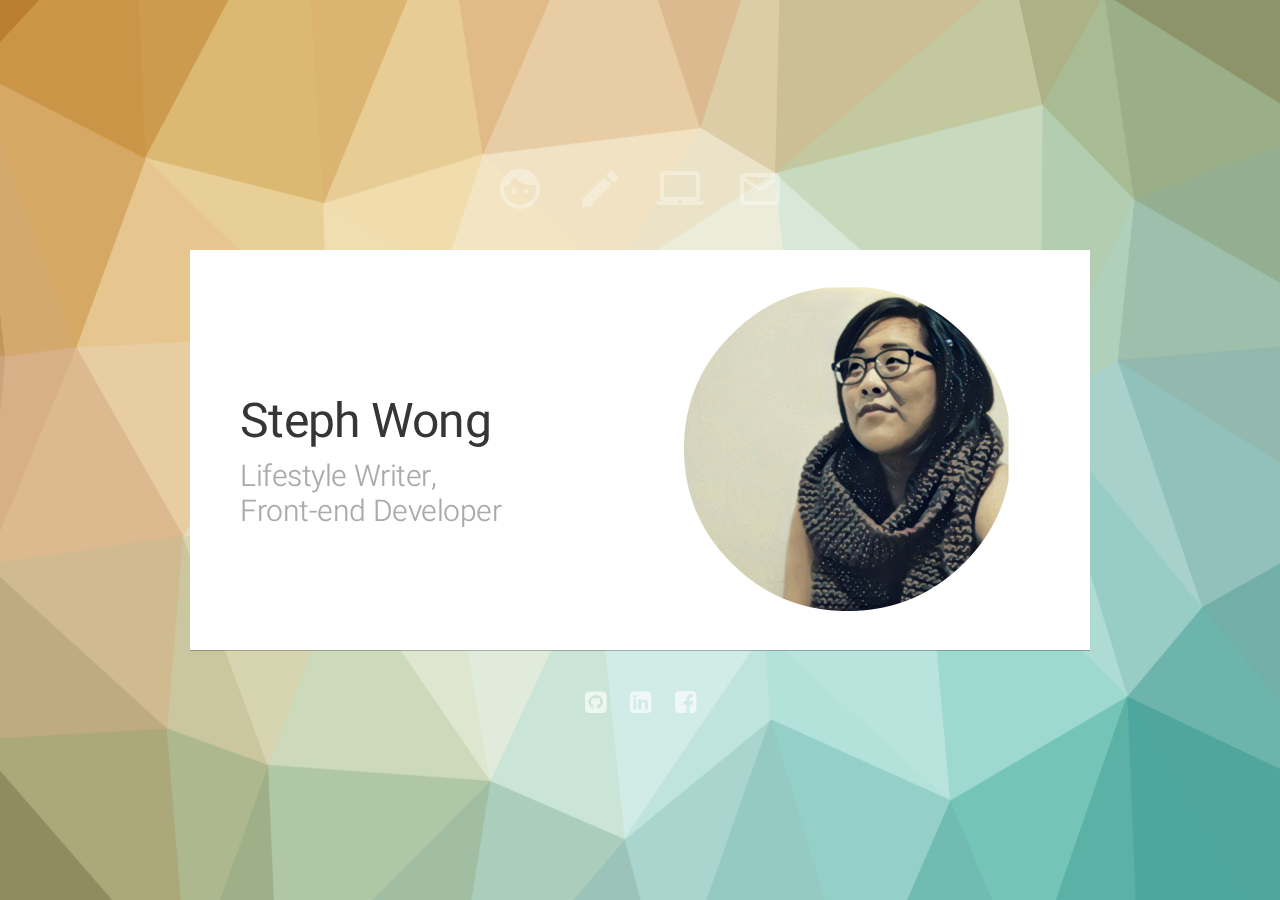
==== index.html @ 2ff79d81 "update dropbox link" ====
<!DOCTYPE HTML>
<html>

<head>
  <title>Steph Wong</title>
  <meta charset="utf-8">
  <link href="https://fonts.googleapis.com/css?family=Heebo" rel="stylesheet">
  <link href="https://fonts.googleapis.com/icon?family=Material+Icons" rel="stylesheet">
  <link rel="stylesheet" href="https://cdnjs.cloudflare.com/ajax/libs/font-awesome/4.6.3/css/font-awesome.min.css">

  <noscript>
    <link rel="stylesheet" href="css/5grid/core.css">
    <link rel="stylesheet" href="css/5grid/core-desktop.css">
    <link rel="stylesheet" href="css/5grid/core-1200px.css">
    <link rel="stylesheet" href="css/5grid/core-noscript.css">
    <link rel="stylesheet" href="css/style.css">
    <link rel="stylesheet" href="css/style-desktop.css">
    <link rel="stylesheet" href="css/noscript.css">
  </noscript>

</head>

<body class="homepage">
  <div id="wrapper">

    <nav id="nav">
      <a href="#me">
        <i class="material-icons">face</i>
        <span>About</span>
      </a>
      <a href="#editorial">
        <i class="material-icons">create</i>
        <span>Editorial</span>
      </a>
      <a href="#webdev">
        <i class="material-icons">laptop_mac</i>
        <span>Web Dev</span>
      </a>
      <a href="#email">
        <i class="material-icons">mail_outline</i>
        <span>Contact</span>
      </a>
    </nav>

    <div id="main">
      <article id="me" class="panel">
        <header>
          <h1>Steph Wong</h1>
          <span class="byline">Lifestyle Writer,<br> Front-end Developer</span>
        </header>
        <img src="images/profile.png" class="pic" alt="">
      </article>

      <article id="editorial" class="panel">
        <header>
          <h2>Editorial Portfolio</h2>
        </header>
        <p> </p>

        <div class="portfolio">
          <div class="hovereffect">
            <a href="http://tv.toggle.sg/en/channel5/shows/tanglin-tif/jays-kitchen">
              <img class="img-responsive" src="images/ed-tanglin.jpg" alt="">
              <div class="overlay">
                <h2>Jay's Kitchen</h2>
                <p>Blog posts and customised recipes for MediaCorp Channel 5's Tanglin series</p>
                <h3>
                  <i class="fa fa-paperclip" aria-hidden="true"></i>lifestlye
                  <i class="fa fa-paperclip" aria-hidden="true"></i>wedding
                </h3>
              </div>
            </a>
          </div>
        </div>

        <div class="portfolio">
          <div class="hovereffect">
            <a href="https://www.dropbox.com/s/ubyk350ptppteq7/Feature%20Story%20-%20Wedding%20Helper%20%28Tatler%29.pdf">
              <img class="img-responsive" src="images/ed-wedding.jpg" alt="">
              <div class="overlay">
                <h2>Wedding Helper</h2>
                <p>Curated tips on photo shoots, floral design and honeymoon planning for Singapore Tatler</p>
                <h3>
                  <i class="fa fa-paperclip" aria-hidden="true"></i>lifestlye
                  <i class="fa fa-paperclip" aria-hidden="true"></i>wedding
                </h3>
              </div>
            </a>
          </div>
        </div>

        <div class="portfolio">
          <div class="hovereffect">
            <a href="https://www.dropbox.com/s/f6tmv0080y41jt9/Feature%20Story%20-%20Small%20Touches%20for%20Big%20Spaces%20%28Tatler%29.pdf">
              <img class="img-responsive" src="images/ed-decor.jpg" alt="">
              <div class="overlay">
                <h2>Small Touches</h2>
                <p>Curated snippets on decorating big interior spaces for Singapore Tatler
                </p>
                <h3>
                  <i class="fa fa-paperclip" aria-hidden="true"></i>lifestyle
                  <i class="fa fa-paperclip" aria-hidden="true"></i>interior
                </h3>
              </div>
            </a>
          </div>
        </div>

        <div class="portfolio">
          <div class="hovereffect">
            <a href="https://www.dropbox.com/s/35euj0cpfoy2pxx/Filler%20-%20Trending%2C%20Nov-Dec%202015%20%28Savour%29.jpg.jpg">
              <img class="img-responsive" src="images/ed-filler.jpg" alt="">
              <div class="overlay">
                <h2>A Little Bang</h2>
                <p>Filler page on food trends for Cold Storage's Savour magazine</p>
                <h3>
                  <i class="fa fa-paperclip" aria-hidden="true"></i>lifestlye
                  <i class="fa fa-paperclip" aria-hidden="true"></i>food
                </h3>
              </div>
            </a>
          </div>
        </div>

        <div class="portfolio">
          <div class="hovereffect">
            <a href="https://www.dropbox.com/s/q6uvnow79id7yng/Feature%20Story%20-%20Kitchen%20Makeover%20%28Appetite%29.pdf">
              <img class="img-responsive" src="images/ed-kitchen.jpg" alt="">
              <div class="overlay">
                <h2>Sprucing Up</h2>
                <p>Curated snippets on kitchen reno tips and ideas for Appetite magazine</p>
                <h3>
                  <i class="fa fa-paperclip" aria-hidden="true"></i>lifestyle
                  <i class="fa fa-paperclip" aria-hidden="true"></i>home appliances
                </h3>
              </div>
            </a>
          </div>
        </div>

        <div class="portfolio">
          <div class="hovereffect">
            <a href="https://www.dropbox.com/s/47vca8dex9nigas/Feature%20Story%20-%20Home-Grown%20Titans%20%28Ascent%29.pdf">
              <img class="img-responsive" src="images/ed-homegrown.jpg" alt="">
              <div class="overlay">
                <h2>Homegrown Titans</h2>
                <p>Feature story on prominent Singaporean brands for Ascent magazine</p>
                <h3>
                  <i class="fa fa-paperclip" aria-hidden="true"></i>lifestyle
                  <i class="fa fa-paperclip" aria-hidden="true"></i>sg brand
                </h3>
              </div>
            </a>
          </div>
        </div>

        <div class="portfolio">
          <div class="hovereffect">
            <a href="https://www.dropbox.com/s/mb31lcrhqbwimkf/Feature%20Story%20-%20Next%20Generation%20Integrated%20Hub%20%28Ascent%29.pdf">
              <img class="img-responsive" src="images/ed-chennai.jpg" alt="">
              <div class="overlay">
                <h2>OneHub Chennai</h2>
                <p>Feature story on Ascendas' new integrated hub in Chennai for Ascent magazine
                </p>
                <h3>
                  <i class="fa fa-paperclip" aria-hidden="true"></i>business
                  <i class="fa fa-paperclip" aria-hidden="true"></i>urban dev
                </h3>
              </div>
            </a>
          </div>
        </div>

        <div class="portfolio">
          <div class="hovereffect">
            <a href="https://www.dropbox.com/s/r4vcq8p0vux7l4g/Business%20Writing%20-%20Quarterly%20Business%20Report%20%28Janus%29.pdf">
              <img class="img-responsive" src="images/ed-biz.jpg" alt="">
              <div class="overlay">
                <h2>Business Formation Report</h2>
                <p>Statistical analysis of quarterly business formation in Singapore</p>
                <h3>
                  <i class="fa fa-paperclip" aria-hidden="true"></i>business
                  <i class="fa fa-paperclip" aria-hidden="true"></i>design
                </h3>
              </div>
            </a>
          </div>
        </div>

        <div class="portfolio">
          <div class="hovereffect">
            <a href="https://www.dropbox.com/s/dyadxqm89o1dr82/Academic%20Writing%20-%20Degas.pdf">
              <img class="img-responsive" src="images/ed-impressionist.jpg" alt="">
              <div class="overlay">
                <h2>Gendered Gaze</h2>
                <p>Academic paper on gendered	gaze and flâneurism	in Impressionist	paintings
                </p>
                <h3>
                  <i class="fa fa-paperclip" aria-hidden="true"></i>academic
                  <i class="fa fa-paperclip" aria-hidden="true"></i>art history
                </h3>
              </div>
            </a>
          </div>
        </div>
      </article>


      <article id="webdev" class="panel">
        <header>
          <h2>Web Dev Portfolio</h2>
        </header>
        <p> </p>

        <div class="portfolio">
          <div class="hovereffect">
            <a href="https://steph-wong.github.io/art-in-five">
              <img class="img-responsive" src="images/wd-art.jpg" alt="">
              <div class="overlay">
                <h2>Art in Five</h2>
                <p>Learn about Singapore artists through five seminal artworks</p>
                <h3>
                  <i class="fa fa-check-circle-o" aria-hidden="true"></i>css
                  <i class="fa fa-check-circle-o" aria-hidden="true"></i>jquery
                  <i class="fa fa-check-circle-o" aria-hidden="true"></i>ajax
                </h3>
              </div>
            </a>
          </div>
        </div>

        <div class="portfolio">
          <div class="hovereffect">
            <a href="https://wdi4groupproject.github.io/front_end_consume_A_Pie/views/">
              <img class="img-responsive" src="images/wd-food.jpg" alt="">
              <div class="overlay">
                <h2>A-Meal-Zing</h2>
                <p>Group project in creating a weekly meal planner</p>
                <h3>
                  <i class="fa fa-check-circle-o" aria-hidden="true"></i>css
                  <i class="fa fa-check-circle-o" aria-hidden="true"></i>jquery
                </h3>
              </div>
            </a>
          </div>
        </div>

        <div class="portfolio">
          <div class="hovereffect">
            <a href="https://ancient-eyrie-97187.herokuapp.com/">
              <img class="img-responsive" src="images/wd-brevii.jpg" alt="">
              <div class="overlay">
                <h2>Brevii</h2>
                <p>An interactive app where users post ten-word movie summaries</p>
                <h3>
                  <i class="fa fa-check-circle-o" aria-hidden="true"></i>ruby on rails
                </h3>
              </div>
            </a>
          </div>
        </div>

        <div class="portfolio">
          <div class="hovereffect">
            <a href="https://steph-wong.github.io/orange-circle/">
              <img class="img-responsive" src="images/wd-circle.jpg" alt="">
              <div class="overlay">
                <h2>Orange Circle</h2>
                <p>Two-player turn-based game inspired by whack-a-mole</p>
                <h3>
                  <i class="fa fa-check-circle-o" aria-hidden="true"></i>css
                  <i class="fa fa-check-circle-o" aria-hidden="true"></i>jquery
                </h3>
              </div>
            </a>
          </div>
        </div>

        <div class="portfolio">
          <div class="hovereffect">
            <a href="https://steph-wong.github.io/randomtrivia/">
              <img class="img-responsive" src="images/wd-quiz.jpg" alt="">
              <div class="overlay">
                <h2>Random Quiz</h2>
                <p>A minimalist two-player turn-based game with true/false questions</p>
                <h3>
                  <i class="fa fa-check-circle-o" aria-hidden="true"></i>css
                  <i class="fa fa-check-circle-o" aria-hidden="true"></i>javascript
                  <i class="fa fa-check-circle-o" aria-hidden="true"></i>jquery
                </h3>
              </div>
            </a>
          </div>
        </div>

        <div class="portfolio">
          <div class="hovereffect">
            <a href="https://steph-wong.github.io/tictactoe/">
              <img class="img-responsive" src="images/wd-tictactoe.jpg" alt="">
              <div class="overlay">
                <h2>Tic-Tac-Toe</h2>
                <p>The iteration of the classic paper-and-pencil game is an exercise in Javascript</p>
                <h3>
                  <i class="fa fa-check-circle-o" aria-hidden="true"></i>css
                  <i class="fa fa-check-circle-o" aria-hidden="true"></i>javascript
                </h3>
              </div>
            </a>
          </div>
        </div>

      </article>


      <article id="email" class="panel">
        <header>
          <h2>Contact</h2>
        </header>
        <form action="mailto:stephw.yw@gmail.com" method="post">
          <div class="5grid">
            <div class="row">
              <div class="6u">
                <input type="text" class="text" name="name" placeholder="Name">
              </div>
              <div class="6u">
                <input type="text" class="text" name="email" placeholder="Email">
              </div>
            </div>
            <div class="row">
              <div class="12u">
                <input type="text" class="text" name="subject" placeholder="Subject">
              </div>
            </div>
            <div class="row">
              <div class="12u">
                <textarea name="message" placeholder="Message"></textarea>
              </div>
            </div>
            <div class="row">
              <div class="12u">
                <input type="submit" class="button" value="Send Message">
              </div>
            </div>
          </div>
        </form>
      </article>
    </div>

    <div id="footer">
      <ul class="links">
        <a href="https://github.com/steph-wong" target="_blank">
          <i class="fa fa-github-square" aria-hidden="true"></i>
        </a>
        <a href="https://sg.linkedin.com/in/wongsteph" target="_blank">
          <i class="fa fa-linkedin-square" aria-hidden="true"></i>
        </a>
        <a href="http://facebook.com/stephwy" target="_blank">
          <i class="fa fa-facebook-square" aria-hidden="true"></i>
        </a>
      </ul>
    </div>
  </div>

  <script src="js/jquery-1.9.1.min.js"></script>
  <script src="css/5grid/init.js?use=mobile,desktop"></script>
  <script src="js/jquery.formerize-1.1.js"></script>
  <script src="js/init.js"></script>

</body>

</html>
---- css/5grid/core.css ----
/*****************************************************************/
/* 5grid 0.4.2 by n33.co | MIT+GPLv2 license licensed            */
/* core.css: Core stylesheet                                     */
/*****************************************************************/

/**************************************************/
/* Resets (by meyerweb.com/eric/tools/css/reset/) */
/**************************************************/

	html, body, div, span, applet, object, iframe, h1, h2, h3, h4, h5, h6, p, blockquote, pre, a, abbr, acronym, address, big, cite, code, del, dfn, em, img, ins, kbd, q, s, samp, small, strike, strong, sub, sup, tt, var, b, u, i, center, dl, dt, dd, ol, ul, li, fieldset, form, label, legend, table, caption, tbody, tfoot, thead, tr, th, td, article, aside, canvas, details, embed, figure, figcaption, footer, header, hgroup, menu, nav, output, ruby, section, summary, time, mark, audio, video {
		margin: 0;
		padding: 0;
		border: 0;
		font-size: 100%;
		font: inherit;
		vertical-align: baseline;
	}

	article, aside, details, figcaption, figure, footer, header, hgroup, menu, nav, section {
		display: block;
	}

	body {
		line-height: 1;
	}

	ol, ul {
		list-style: none;
	}

	blockquote, q {
		quotes: none;
	}

	blockquote:before, blockquote:after, q:before, q:after {
		content: '';
		content: none;
	}

	table {
		border-collapse: collapse;
		border-spacing: 0;
	}

/*********************/
/* Grid              */
/*********************/

	.\35 grid .\31 2u { width: 100%; } .\35 grid .\31 1u { width: 91.5%; } .\35 grid .\31 0u { width: 83%; } .\35 grid .\39 u { width: 74.5%; } .\35 grid .\38 u { width: 66%; } .\35 grid .\37 u { width: 57.5%; } .\35 grid .\36 u { width: 49%; } .\35 grid .\35 u { width: 40.5%; } .\35 grid .\34 u { width: 32%; } .\35 grid .\33 u { width: 23.5%; } .\35 grid .\32 u { width: 15%; } .\35 grid .\31 u { width: 6.5%; }
	
	.\35 grid .\31 u, .\35 grid .\32 u, .\35 grid .\33 u, .\35 grid .\34 u, .\35 grid .\35 u, .\35 grid .\36 u, .\35 grid .\37 u, .\35 grid .\38 u, .\35 grid .\39 u, .\35 grid .\31 0u, .\35 grid .\31 1u, .\35 grid .\31 2u {
		margin: 1% 0 1% 2%;
		float: left;
	}

	.\35 grid:after {
		content: '';
		display: block;
		clear: both;
		height: 0;
	}

	.\35 grid-flush .\31 2u { width: 100% !important; } .\35 grid-flush .\31 1u { width: 91.6666666667% !important; } .\35 grid-flush .\31 0u { width: 83.3333333333% !important; } .\35 grid-flush .\39 u { width: 75% !important; } .\35 grid-flush .\38 u { width: 66.6666666667% !important; } .\35 grid-flush .\37 u { width: 58.3333333333% !important; } .\35 grid-flush .\36 u { width: 50% !important; } .\35 grid-flush .\35 u { width: 41.6666666667% !important; } .\35 grid-flush .\34 u { width: 33.3333333333% !important; } .\35 grid-flush .\33 u { width: 25% !important; } .\35 grid-flush .\32 u { width: 16.6666666667% !important; } .\35 grid-flush .\31 u { width: 8.3333333333% !important; }

	.\35 grid-flush .\31 u, .\35 grid-flush .\32 u, .\35 grid-flush .\33 u, .\35 grid-flush .\34 u, .\35 grid-flush .\35 u, .\35 grid-flush .\36 u, .\35 grid-flush .\37 u, .\35 grid-flush .\38 u, .\35 grid-flush .\39 u, .\35 grid-flush .\31 0u, .\35 grid-flush .\31 1u, .\35 grid-flush .\31 2u {
		margin: 0 !important;
	}

	.do-5grid .do-12u { width: 100%; } .do-5grid .do-11u { width: 91.5%; } .do-5grid .do-10u { width: 83%; } .do-5grid .do-9u { width: 74.5%; } .do-5grid .do-8u { width: 66%; } .do-5grid .do-7u { width: 57.5%; } .do-5grid .do-6u { width: 49%; } .do-5grid .do-5u { width: 40.5%; } .do-5grid .do-4u { width: 32%; } .do-5grid .do-3u { width: 23.5%; } .do-5grid .do-2u { width: 15%; } .do-5grid .do-1u { width: 6.5%; }
	
	.do-5grid .do-1u, .do-5grid .do-2u, .do-5grid .do-3u, .do-5grid .do-4u, .do-5grid .do-5u, .do-5grid .do-6u, .do-5grid .do-7u, .do-5grid .do-8u, .do-5grid .do-9u, .do-5grid .do-10u, .do-5grid .do-11u, .do-5grid .do-12u {
		margin: 1% 0 1% 2%;
		float: left;
	}

	.do-5grid:after {
		content: '';
		display: block;
		clear: both;
		height: 0;
	}

	.do-5grid-flush .do-12u { width: 100%; } .do-5grid-flush .do-11u { width: 91.6666666667%; } .do-5grid-flush .do-10u { width: 83.3333333333%; } .do-5grid-flush .do-9u { width: 75%; } .do-5grid-flush .do-8u { width: 66.6666666667%; } .do-5grid-flush .do-7u { width: 58.3333333333%; } .do-5grid-flush .do-6u { width: 50%; } .do-5grid-flush .do-5u { width: 41.6666666667%; } .do-5grid-flush .do-4u { width: 33.3333333333%; } .do-5grid-flush .do-3u { width: 25%; } .do-5grid-flush .do-2u { width: 16.6666666667%; } .do-5grid-flush .do-1u { width: 8.3333333333%; }

	.do-5grid-flush .do-1u, .do-5grid-flush .do-2u, .do-5grid-flush .do-3u, .do-5grid-flush .do-4u, .do-5grid-flush .do-5u, .do-5grid-flush .do-6u, .do-5grid-flush .do-7u, .do-5grid-flush .do-8u, .do-5grid-flush .do-9u, .do-5grid-flush .do-10u, .do-5grid-flush .do-11u, .do-5grid-flush .do-12u {
		margin: 0 !important;
	}

/*********************/
/* Mobile            */
/*********************/

	#mobileUI-site-titlebar {
		text-align: center;
	}
	
	#mobileUI-site-nav-opener {
		top: 0;
		left: 0;
	}
	
	#mobileUI-site-nav {
	}

		#mobileUI-site-nav-inner {
		}
	
		.mobileUI-site-nav-link {
			display: block;
		}
	
		.mobileUI-site-nav-link .indent-1 { display: inline-block; width: 1em; }
		.mobileUI-site-nav-link .indent-2 { display: inline-block; width: 2em; }
		.mobileUI-site-nav-link .indent-3 { display: inline-block; width: 3em; }
		.mobileUI-site-nav-link .indent-4 { display: inline-block; width: 4em; }
		.mobileUI-site-nav-link .indent-5 { display: inline-block; width: 5em; }
		.mobileUI-site-nav-link .indent-6 { display: inline-block; width: 6em; }
		.mobileUI-site-nav-link .indent-7 { display: inline-block; width: 7em; }
		.mobileUI-site-nav-link .indent-8 { display: inline-block; width: 8em; }
		.mobileUI-site-nav-link .indent-9 { display: inline-block; width: 9em; }
		.mobileUI-site-nav-link .indent-10 { display: inline-block; width: 10em; }
---- css/5grid/core-desktop.css ----
/*****************************************************************/
/* 5grid 0.4.2 by n33.co | MIT+GPLv2 license licensed            */
/* core-desktop.css: Core (desktop) stylesheet                   */
/*****************************************************************/

.\35 grid .row:after { content: ''; display: block; clear: both; height: 0; } 
.\35 grid .row > :first-child { margin-left: 0; } 
.\35 grid .row:first-child > * { margin-top: 0; } 
.\35 grid .row:last-child > * { margin-bottom: 0; }
.\35 grid .offset-1u:first-child { margin-left: 8.5% !important; } 
.\35 grid .offset-2u:first-child { margin-left: 17% !important; } 
.\35 grid .offset-3u:first-child { margin-left: 25.5% !important; } 
.\35 grid .offset-4u:first-child { margin-left: 34% !important; } 
.\35 grid .offset-5u:first-child { margin-left: 42.5% !important; } 
.\35 grid .offset-6u:first-child { margin-left: 51% !important; } 
.\35 grid .offset-7u:first-child { margin-left: 59.5% !important; } 
.\35 grid .offset-8u:first-child { margin-left: 68% !important; } 
.\35 grid .offset-9u:first-child { margin-left: 76.5% !important; } 
.\35 grid .offset-10u:first-child { margin-left: 85% !important; } 
.\35 grid .offset-11u:first-child { margin-left: 93.5% !important; } 
.\35 grid .offset-1u { margin-left: 10.5% !important; } 
.\35 grid .offset-2u { margin-left: 19% !important; } 
.\35 grid .offset-3u { margin-left: 27.5% !important; } 
.\35 grid .offset-4u { margin-left: 36% !important; } 
.\35 grid .offset-5u { margin-left: 44.5% !important; } 
.\35 grid .offset-6u { margin-left: 53% !important; } 
.\35 grid .offset-7u { margin-left: 61.5% !important; } 
.\35 grid .offset-8u { margin-left: 70% !important; } 
.\35 grid .offset-9u { margin-left: 78.5% !important; } 
.\35 grid .offset-10u { margin-left: 87% !important; } 
.\35 grid .offset-11u { margin-left: 95.5% !important; }
---- css/5grid/core-1200px.css ----
/*****************************************************************/
/* 5grid 0.4.2 by n33.co | MIT+GPLv2 license licensed            */
/* core-1200px.css: 1200px                                       */
/*****************************************************************/

/*********************/
/* 1200px            */
/*********************/

	.\35 grid-layout {
		width: 1200px;
		margin: 0 auto;
	}
---- css/5grid/core-noscript.css ----
/*****************************************************************/
/* 5grid 0.4.2 by n33.co | MIT+GPLv2 license licensed            */
/* noscript-1000px.css: Kludgey noscript stylesheet              */
/*****************************************************************/

/*********************/
/* Base Grid         */
/*********************/

	.\35 grid-layout .\31 2u { width: 100%; } 
	.\35 grid-layout .\31 1u { width: 91.5%; } 
	.\35 grid-layout .\31 0u { width: 83%; } 
	.\35 grid-layout .\39 u { width: 74.5%; } 
	.\35 grid-layout .\38 u { width: 66%; }
	.\35 grid-layout .\37 u { width: 57.5%; } 
	.\35 grid-layout .\36 u { width: 49%; } 
	.\35 grid-layout .\35 u { width: 40.5%; } 
	.\35 grid-layout .\34 u { width: 32%; } 
	.\35 grid-layout .\33 u { width: 23.5%; } 
	.\35 grid-layout .\32 u { width: 15%; } 
	.\35 grid-layout .\31 u { width: 6.5%; }

	.\35 grid-layout .\31 u, .\35 grid-layout .\32 u, .\35 grid-layout .\33 u, .\35 grid-layout .\34 u, .\35 grid-layout .\35 u, .\35 grid-layout .\36 u, .\35 grid-layout .\37 u, .\35 grid-layout .\38 u, .\35 grid-layout .\39 u, .\35 grid-layout .\31 0u, .\35 grid-layout .\31 1u, .\35 grid-layout .\31 2u {
		margin: 1% 0 1% 2%;
		float: left;
	}

	.\35 grid-layout:after {
		content: '';
		display: block;
		clear: both;
		height: 0;
	}

/*********************/
/* Desktop           */
/*********************/

	.\35 grid-layout .row:after { content: ''; display: block; clear: both; height: 0; } 
	.\35 grid-layout .row > :first-child { margin-left: 0; } 
	.\35 grid-layout .row:first-child > * { margin-top: 0; } 
	.\35 grid-layout .row:last-child > * { margin-bottom: 0; }
	.\35 grid-layout .offset-1u:first-child { margin-left: 8.5% !important; } 
	.\35 grid-layout .offset-2u:first-child { margin-left: 17% !important; } 
	.\35 grid-layout .offset-3u:first-child { margin-left: 25.5% !important; } 
	.\35 grid-layout .offset-4u:first-child { margin-left: 34% !important; } 
	.\35 grid-layout .offset-5u:first-child { margin-left: 42.5% !important; } 
	.\35 grid-layout .offset-6u:first-child { margin-left: 51% !important; } 
	.\35 grid-layout .offset-7u:first-child { margin-left: 59.5% !important; } 
	.\35 grid-layout .offset-8u:first-child { margin-left: 68% !important; } 
	.\35 grid-layout .offset-9u:first-child { margin-left: 76.5% !important; } 
	.\35 grid-layout .offset-10u:first-child { margin-left: 85% !important; } 
	.\35 grid-layout .offset-11u:first-child { margin-left: 93.5% !important; } 
	.\35 grid-layout .offset-1u { margin-left: 10.5% !important; } 
	.\35 grid-layout .offset-2u { margin-left: 19% !important; } 
	.\35 grid-layout .offset-3u { margin-left: 27.5% !important; } 
	.\35 grid-layout .offset-4u { margin-left: 36% !important; } 
	.\35 grid-layout .offset-5u { margin-left: 44.5% !important; } 
	.\35 grid-layout .offset-6u { margin-left: 53% !important; } 
	.\35 grid-layout .offset-7u { margin-left: 61.5% !important; } 
	.\35 grid-layout .offset-8u { margin-left: 70% !important; } 
	.\35 grid-layout .offset-9u { margin-left: 78.5% !important; } 
	.\35 grid-layout .offset-10u { margin-left: 87% !important; } 
	.\35 grid-layout .offset-11u { margin-left: 95.5% !important; }
---- css/style.css ----
/* BASICS */

* {
  -moz-box-sizing: border-box;
  -webkit-box-sizing: border-box;
  -o-box-sizing: border-box;
  -ms-box-sizing: border-box;
  box-sizing: border-box;
}
body {
  background-color: #4ea69d;
}
body:before {
  content: '';
  position: fixed;
  left: 0;
  top: 0;
  width: 100%;
  height: 100%;
  z-index: -1;
  background-size: 100% 100%;
  background-image: url(../images/pattern.png);
}
body, input, textarea {
  font-family: 'Heebo', sans-serif;
  font-weight: 300;
  color: #777;
}
strong, b {
  font-weight: 400;
  color: #363636;
}
h1, h2, h3, h4, h5, h6 {
  font-weight: 400;
  color: #363636;
}
blockquote {
  border-left: solid 0.5em #ddd;
  padding: 1em 0 1em 2em;
  font-style: italic;
}
em, i {
  font-style: italic;
}
hr {
  border: 0;
  border-top: solid 1px #ddd;
  padding: 1.5em 0 0 0;
  margin: 1.75em 0 0 0;
}
sub {
  position: relative;
  top: 0.5em;
  font-size: 0.8em;
}
sup {
  position: relative;
  top: -0.5em;
  font-size: 0.8em;
}
table {
  width: 100%;
}
table.style1 {
  width: 100%;
}
table.style1 tbody tr:nth-child(2n+2) {
  background: #f4f4f4;
}
table.style1 td {
  padding: 0.5em 1em 0.5em 1em;
}
table.style1 th {
  text-align: left;
  font-weight: 400;
  padding: 0.5em 1em 0.5em 1em;
}
table.style1 thead {
  background: #222222;
  color: #fff;
}
table.style1 tfoot {
  background: #eee;
}
table.style1 tbody {}
form {}
form input.text, form select, form textarea {
  border: 0;
  background: #f0f0f0;
  padding: 0.65em;
  width: 100%;
}
form input.button, form input.text, form select, form textarea {
  -webkit-appearance: none;
}
form textarea {
  height: 15em;
}
form input:focus, form select:focus, form textarea:focus {
  background: #f5f5f5;
}
form::-webkit-input-placeholder {
  color: #999;
}
form:-moz-placeholder {
  color: #999;
}
form::-moz-placeholder {
  color: #999;
}
form:-ms-input-placeholder {
  color: #999;
}
br.clear {
  clear: both;
}
p, ul, ol, dl, table, blockquote, form {
  margin-bottom: 2em;
}
section, article {
  margin-bottom: 3em;
}
section>:last-child, article>:last-child {
  margin-bottom: 0;
}
section:last-child, article:last-child {
  margin-bottom: 0;
}
.image {
  display: inline-block;
}
.image img {
  display: block;
  width: 100%;
}
.image-full {
  display: block;
  width: 100%;
  margin: 0 0 2em 0;
}
.image-left {
  float: left;
  margin: 0 2em 2em 0;
}
.image-centered {
  display: block;
  margin: 0 0 2em 0;
}
.image-centered img {
  margin: 0 auto;
  width: auto;
}
.button {
  display: inline-block;
  background-color: #222222;
  color: #fff;
  border: 0;
  cursor: pointer;
  outline: 0;
  -moz-transition: background-color .25s ease-in-out;
  -webkit-transition: background-color .25s ease-in-out;
  -o-transition: background-color .25s ease-in-out;
  -ms-transition: background-color .25s ease-in-out;
  transition: background-color .25s ease-in-out;
}
.button:hover {
  background-color: #333333;
}
.button:active {
  background-color: #444444;
}
.button-alt {
  background-color: #777777;
}
.button-alt:hover {
  background-color: #888888;
}
.button-alt:active {
  background-color: #999999;
}
.button-small {}
.button-big {}
.button-huge {}
ul.style1 {
  list-style: disc;
  padding-left: 1em;
}
ul.style1 li {
  padding-left: 0.5em;
}
ul.links {}
ul.links li {
  display: inline-block;
}
ul.links li:before {
  display: inline;
  content: '\2022';
  opacity: 0.5;
}
ul.links li:first-child:before {
  display: none;
}
ol.style1 {
  list-style: decimal;
  padding-left: 1.25em;
}
ol.style1 li {
  padding-left: 0.25em;
}
.byline {
  display: block;
  color: #aaa;
}
.icon {
  text-decoration: none;
}
.icon:before {
  text-decoration: none;
  padding-right: 0.25em;
  font-family: 'LigatureSymbols';
  -webkit-text-rendering: optimizeLegibility;
  -moz-text-rendering: optimizeLegibility;
  -ms-text-rendering: optimizeLegibility;
  -o-text-rendering: optimizeLegibility;
  text-rendering: optimizeLegibility;
  -webkit-font-smoothing: antialiased;
  -moz-font-smoothing: antialiased;
  -ms-font-smoothing: antialiased;
  -o-font-smoothing: antialiased;
  font-smoothing: antialiased;
  -webkit-font-feature-settings: "liga" 1, "dlig" 1;
  -moz-font-feature-settings: "liga=1, dlig=1";
  -ms-font-feature-settings: "liga" 1, "dlig" 1;
  -o-font-feature-settings: "liga" 1, "dlig" 1;
  font-feature-settings: "liga" 1, "dlig" 1;
}

/* ICONS */

.material-icons {
  font-size: 48px;
}
.fa {
  font-size: 25px;
  padding: 10px;
}

/* NAV BAR */

#nav a {
  position: relative;
  display: inline-block;
  color: #fff;
  width: 1em;
  height: 1em;
  line-height: 0.9em;
}
#nav a.icon:before {
  padding-right: 0;
}

/* PANELS */

#main {
  position: relative;
  overflow: hidden;
}
.panel {
  position: relative;
}

/* PROFILE */

#me {
  width: 95%;
}
#me .pic {
  position: relative;
  display: block;
}

/* EDITORIAL + WEB DEV */

.portfolio {
  width: 250px;
  display: inline-flex;
  margin: 5px;
  border: 3px solid #d3d3d3;
}
.portfolio:hover {
  border: 3px solid #95cfc7;
}
.hovereffect {
  width: 100%;
  height: 100%;
  float: left;
  overflow: hidden;
  position: relative;
  text-align: center;
  cursor: pointer;
}
.hovereffect .overlay {
  width: 100%;
  height: 100%;
  position: absolute;
  overflow: hidden;
  top: 0;
  left: 0;
}
.hovereffect .overlay:hover {
  background: rgba(0, 0, 0, 0.5);
}
.hovereffect img {
  display: block;
  position: relative;
  -webkit-transition: all 0.4s ease-in;
  transition: all 0.4s ease-in;
}
.hovereffect:hover img {
  filter: url('data:image/svg+xml;charset=utf-8,<svg xmlns="http://www.w3.org/2000/svg"><filter id="filter"><feColorMatrix type="matrix" color-interpolation-filters="sRGB" values="0.2126 0.7152 0.0722 0 0 0.2126 0.7152 0.0722 0 0 0.2126 0.7152 0.0722 0 0 0 0 0 1 0" /><feGaussianBlur stdDeviation="3" /></filter></svg>#filter');
  filter: grayscale(1) blur(3px);
  -webkit-filter: grayscale(1) blur(3px);
  -webkit-transform: scale(1.2);
  -ms-transform: scale(1.2);
  transform: scale(1.2);
}
.hovereffect h2 {
  text-transform: uppercase;
  text-align: center;
  position: relative;
  font-size: 17px;
  font-weight: 800;
  padding: 8px;
  background: rgba(0, 0, 0, 0.5);
}
.hovereffect h3 {
  text-align: center;
  position: relative;
  margin-bottom: 0;
  font-size: 14px;
  font-weight: 600;
  padding-bottom: 4px;
}
.hovereffect p {
  display: inline-block;
  text-decoration: none;
  font-size: 15px;
  line-height: normal;
  padding: 10px;
  margin: 1em auto;
  background-color: transparent;
}
.hovereffect p, .hovereffect h2, .hovereffect h3 {
  -webkit-transform: scale(0.7);
  -ms-transform: scale(0.7);
  transform: scale(0.7);
  -webkit-transition: all 0.4s ease-in;
  transition: all 0.4s ease-in;
  opacity: 0;
  filter: alpha(opacity=0);
  color: #fff;
}
.hovereffect:hover p, .hovereffect:hover h2, .hovereffect:hover h3 {
  opacity: 1;
  filter: alpha(opacity=100);
  -webkit-transform: scale(1);
  -ms-transform: scale(1);
  transform: scale(1);
}
.overlay i {
  font-size: 12px;
  padding: 5px;
}

/* CONTACT */

#email .button {
  background-color: #50a399;
}
#email .button:hover {
  background-color: #74c2b5;
}

/* FOOTER */

#footer {
  color: #ccc;
  color: rgba(255, 255, 255, 0.45);
}
#footer a {
  text-decoration: none;
  color: #ddd;
  color: rgba(255, 255, 255, 0.65);
  -moz-transition: color .25s ease-in-out;
  -webkit-transition: color .25s ease-in-out;
  -o-transition: color .25s ease-in-out;
  -ms-transition: color .25s ease-in-out;
  transition: color .25s ease-in-out;
}
#footer a:hover {
  color: rgba(255, 255, 255, 1.0);
}
---- css/style-desktop.css ----
/*
	Astral 1.0 by HTML5 Up!
	html5up.net | @n33co
	Free for personal and commercial use under the CCA 3.0 license (html5up.net/license)
*/

/*********************************************************************************/
/* Basic                                                                         */
/*********************************************************************************/

	html
	{
		width: 100%;
		height: 100%;
	}

	body
	{
		width: 100%;
		min-height: 100%;
		overflow-y: scroll;
		min-width: 1000px;
	}

	body, input, textarea
	{
		font-size: 14pt;
		line-height: 1.75em;
	}
	
	h1
	{
		font-size: 2.4em;
		letter-spacing: -0.015em;
	}

	h2
	{
		font-size: 1.8em;
		letter-spacing: -0.015em;
	}
	
	h3, h4, h5, h6
	{
		font-size: 1.25em;
		letter-spacing: -0.015em;
	}
	
	header
	{
		margin: 0 0 1.5em 0;
	}

	ul.links
	{
	}
	
		ul.links li
		{
		}

			ul.links li:before
			{
				padding: 0 0.75em 0 0.75em;
			}

	.button
	{
		padding: 0.7em 1.5em 0.7em 1.5em;
	}

		.button-small
		{
			font-size: 0.75em;
		}
		
		.button-big
		{
			font-size: 1.25em;
			padding: 0.5em 1.25em 0.5em 1.25em;
		}
		
		.button-huge
		{
			font-size: 1.5em;
			padding: 0.5em 1.25em 0.5em 1.25em;
		}

	.byline
	{
		margin: 0.5em 0 0 0;
	}

	.is-gallery
	{
	}
	
		.is-gallery .image
		{
			margin: 0;
		}
		
/*********************************************************************************/
/* Wrapper                                                                       */
/*********************************************************************************/
			
	#wrapper
	{
		width: 45em;
		margin: 0 auto;
		opacity: 0.00001;
	}

		#wrapper.tall
		{
			padding-bottom: 6em;
		}
	
/*********************************************************************************/
/* Nav                                                                           */
/*********************************************************************************/
	
	#nav
	{
		text-align: center;
		height: 4.25em;
		cursor: default;
	}
	
		#nav a
		{
			font-size: 2.5em;
			margin: 0 0.25em 0 0.25em;
			opacity: 0.35;
			outline: 0;
		}

			#nav a:after
			{
				content: '';
				display: block;
				position: absolute;
				left: 50%;
				bottom: -0.75em;
				margin-left: -0.5em;
				border-bottom: solid 0em #fff;
				border-left: solid 0.5em transparent;
				border-right: solid 0.5em transparent;
				-moz-transition: border-bottom-width .25s ease-in-out;
				-webkit-transition: border-bottom-width .25s ease-in-out;
				-o-transition: border-bottom-width .25s ease-in-out;
				-ms-transition: border-bottom-width .25s ease-in-out;
				transition: border-bottom-width .25s ease-in-out;
			}
		
			#nav a span
			{
				display: block;
				position: absolute;
				background: #222222;
				color: #fff;
				top: -2.75em;
				font-size: 0.3em;
				height: 2.25em;
				line-height: 2.25em;
				left: 50%;
				opacity: 0;
				
				/* Labels not wide enough? Increase its width below and set margin-left to ((width / 2) * -1) */
				width: 5.5em;
				margin-left: -2.75em;
			}
			
				#nav a span:after
				{
					content: '';
					display: block;
					position: absolute;
					bottom: -0.4em;
					left: 50%;
					margin-left: -0.6em;
					border-top: solid 0.6em #222222;
					border-left: solid 0.6em transparent;
					border-right: solid 0.6em transparent;
				}

			#nav a:hover
			{
				opacity: 1.0;
			}

				#nav a:hover span
				{
					opacity: 1.0;
				}	
			
			#nav a.active
			{
				opacity: 1.0;
			}

				#nav a.active:after
				{
					border-bottom-width: 0.5em;
				}
			
/*********************************************************************************/
/* Panels                                                                        */
/*********************************************************************************/

	#main
	{
		width: 45em;
		background: #fff;
		box-shadow: 0px 1px 0px 0px rgba(0,0,0,0.25);
	}

	.panel
	{
		padding: 3.5em 2.5em 3.5em 2.5em;
		position: absolute;
		top: 0;
		left: 0;
		width: 45em;
	}
	
	/* Me */
	
		#me
		{
			padding: 0;
			height: 20em;
		}
		
			#me .pic
			{
				display: block;
				position: absolute;
				right: -1px;
				top: 0;
				height: 100%;
				text-decoration: none;
			}
			
				#me .pic img
				{
					position: relative;
					display: block;
					height: 100%;
				}
			
				#me .pic .arrow
				{
					display: block;
					position: absolute;
					right: 0;
					top: 50%;
					margin-top: -1.375em;
					width: 2.75em;
					height: 2.75em;
					background: #000;
					background: rgba(0,0,0,0.75);
					color: #fff;
					text-align: center;
					line-height: 2.75em;
					font-size: 1.5em;
					z-index: 1;
					-moz-transition: width .15s ease-in-out, padding-right .15s ease-in-out;
					-webkit-transition: width .15s ease-in-out, padding-right .15s ease-in-out;
					-o-transition: width .15s ease-in-out, padding-right .15s ease-in-out;
					-ms-transition: width .15s ease-in-out, padding-right .15s ease-in-out;
					transition: width .15s ease-in-out, padding-right .15s ease-in-out;
				}

					#me .pic .arrow:before
					{
						padding-right: 0;
					}
			
					#me .pic .arrow span
					{
						display: block;
						text-indent: -9999em;
					}
				
					#me .pic:hover .arrow
					{
						width: 3em;
						padding-right: 0.25em;
					}
			
			#me header
			{
				position: absolute;
				left: 0;
				top: 0;
				width: 100%;
				height: 100%;
				margin-left: 2.5em;
			}
			
			#me h1
			{
				position: absolute;
				left: 0;
				bottom: 52.5%;
				margin: 0;
			}
			
			#me .byline
			{
				position: absolute;
				left: 0;
				top: 52.5%;
				font-size: 1.5em;
				letter-spacing: -0.015em;
				margin-top: 0;
			}

/*********************************************************************************/
/* Footer                                                                        */
/*********************************************************************************/

	#footer
	{
		text-align: center;
		padding: 2em 0 0 0;
		font-size: 0.75em;
	}
---- css/noscript.css ----
/*
	Astral 1.0 by HTML5 Up!
	html5up.net | @n33co
	Free for personal and commercial use under the CCA 3.0 license (html5up.net/license)
*/

/*********************************************************************************/
/* Wrapper                                                                       */
/*********************************************************************************/
			
	#wrapper
	{
		opacity: 1.0;
	}

/*********************************************************************************/
/* Nav                                                                           */
/*********************************************************************************/
	
	#nav
	{
		margin-top: 4em;
	}
	
		#nav a
		{
			opacity: 1.0;
		}

			#nav a:before,
			#nav a:after
			{
				display: none;
			}
		
			#nav a span
			{
				top: 0;
				opacity: 1.0;
			}
			
				#nav a span:after
				{
					display: none;
				}

/*********************************************************************************/
/* Panels                                                                        */
/*********************************************************************************/

	#main
	{
		background: none;
		box-shadow: none;
	}

	.panel
	{
		position: relative;
		background: #fff;
		box-shadow: 0px 1px 0px 0px rgba(0,0,0,0.25);
	}
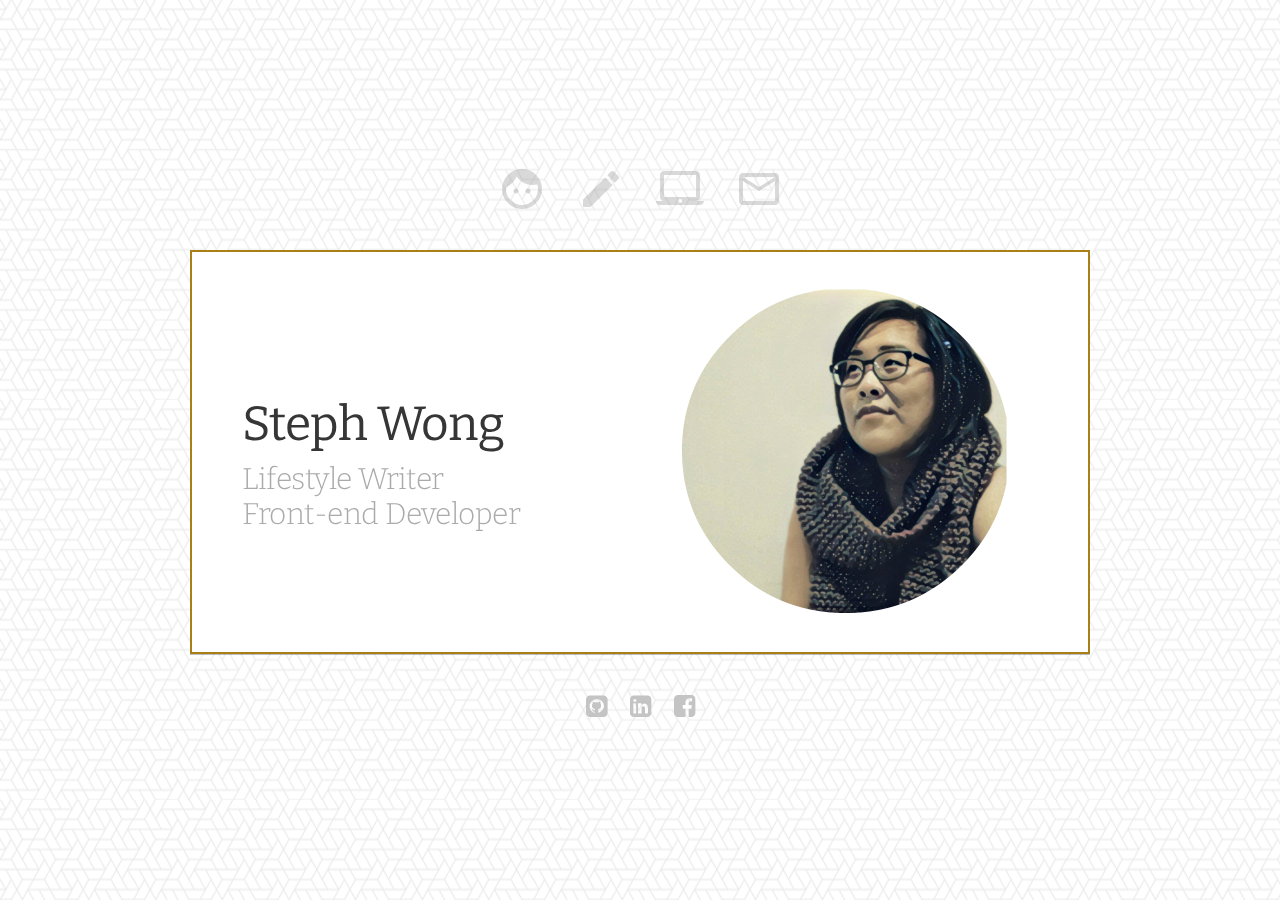
==== commit 09f781d3: "updated aug 2017" ====
--- a/index.html
+++ b/index.html
@@ -4,7 +4,7 @@
 <head>
   <title>Steph Wong</title>
   <meta charset="utf-8">
-  <link href="https://fonts.googleapis.com/css?family=Heebo" rel="stylesheet">
+  <link href="https://fonts.googleapis.com/css?family=Bitter" rel="stylesheet">
   <link href="https://fonts.googleapis.com/icon?family=Material+Icons" rel="stylesheet">
   <link rel="stylesheet" href="https://cdnjs.cloudflare.com/ajax/libs/font-awesome/4.6.3/css/font-awesome.min.css">
 
@@ -30,7 +30,7 @@
       </a>
       <a href="#editorial">
         <i class="material-icons">create</i>
-        <span>Editorial</span>
+        <span>Writing</span>
       </a>
       <a href="#webdev">
         <i class="material-icons">laptop_mac</i>
@@ -46,7 +46,7 @@
       <article id="me" class="panel">
         <header>
           <h1>Steph Wong</h1>
-          <span class="byline">Lifestyle Writer,<br> Front-end Developer</span>
+          <span class="byline">Lifestyle Writer<br> Front-end Developer</span>
         </header>
         <img src="images/profile.png" class="pic" alt="">
       </article>
@@ -59,11 +59,27 @@
 
         <div class="portfolio">
           <div class="hovereffect">
-            <a href="http://tv.toggle.sg/en/channel5/shows/tanglin-tif/jays-kitchen">
-              <img class="img-responsive" src="images/ed-tanglin.jpg" alt="">
-              <div class="overlay">
-                <h2>Jay's Kitchen</h2>
-                <p>Blog posts and customised recipes for MediaCorp Channel 5's Tanglin series</p>
+            <a href="https://www.dropbox.com/s/j45skml00wwhv72/Short%20Story%20-%20Cheeses%20%28Savour%29.pdf?dl=0">
+              <img class="img-responsive" src="images/ed-cheese.jpg" alt="">
+              <div class="overlay">
+                <h2>Between the Rinds</h2>
+                <p>Informative piece on picking cheeses for Cold Storage's Savour magazine</p>
+                <h3>
+                  <i class="fa fa-paperclip" aria-hidden="true"></i>lifestyle
+                  <i class="fa fa-paperclip" aria-hidden="true"></i>food
+                </h3>
+              </div>
+            </a>
+          </div>
+        </div>
+
+        <div class="portfolio">
+          <div class="hovereffect">
+            <a href="https://www.dropbox.com/s/ubyk350ptppteq7/Feature%20Story%20-%20Wedding%20Helper%20%28Tatler%29.pdf?raw=1">
+              <img class="img-responsive" src="images/ed-wedding.jpg" alt="">
+              <div class="overlay">
+                <h2>Wedding Helper</h2>
+                <p>Tips on photo shoots, floral design and honeymoon planning for Singapore Tatler</p>
                 <h3>
                   <i class="fa fa-paperclip" aria-hidden="true"></i>lifestlye
                   <i class="fa fa-paperclip" aria-hidden="true"></i>wedding
@@ -75,23 +91,7 @@
 
         <div class="portfolio">
           <div class="hovereffect">
-            <a href="https://www.dropbox.com/s/ubyk350ptppteq7/Feature%20Story%20-%20Wedding%20Helper%20%28Tatler%29.pdf">
-              <img class="img-responsive" src="images/ed-wedding.jpg" alt="">
-              <div class="overlay">
-                <h2>Wedding Helper</h2>
-                <p>Curated tips on photo shoots, floral design and honeymoon planning for Singapore Tatler</p>
-                <h3>
-                  <i class="fa fa-paperclip" aria-hidden="true"></i>lifestlye
-                  <i class="fa fa-paperclip" aria-hidden="true"></i>wedding
-                </h3>
-              </div>
-            </a>
-          </div>
-        </div>
-
-        <div class="portfolio">
-          <div class="hovereffect">
-            <a href="https://www.dropbox.com/s/f6tmv0080y41jt9/Feature%20Story%20-%20Small%20Touches%20for%20Big%20Spaces%20%28Tatler%29.pdf">
+            <a href="https://www.dropbox.com/s/f6tmv0080y41jt9/Feature%20Story%20-%20Small%20Touches%20for%20Big%20Spaces%20%28Tatler%29.pdf?raw=1">
               <img class="img-responsive" src="images/ed-decor.jpg" alt="">
               <div class="overlay">
                 <h2>Small Touches</h2>
@@ -108,7 +108,7 @@
 
         <div class="portfolio">
           <div class="hovereffect">
-            <a href="https://www.dropbox.com/s/35euj0cpfoy2pxx/Filler%20-%20Trending%2C%20Nov-Dec%202015%20%28Savour%29.jpg.jpg">
+            <a href="https://www.dropbox.com/s/35euj0cpfoy2pxx/Filler%20-%20Trending%2C%20Nov-Dec%202015%20%28Savour%29.jpg.jpg?raw=1">
               <img class="img-responsive" src="images/ed-filler.jpg" alt="">
               <div class="overlay">
                 <h2>A Little Bang</h2>
@@ -124,7 +124,7 @@
 
         <div class="portfolio">
           <div class="hovereffect">
-            <a href="https://www.dropbox.com/s/q6uvnow79id7yng/Feature%20Story%20-%20Kitchen%20Makeover%20%28Appetite%29.pdf">
+            <a href="https://www.dropbox.com/s/q6uvnow79id7yng/Feature%20Story%20-%20Kitchen%20Makeover%20%28Appetite%29.pdf?raw=1">
               <img class="img-responsive" src="images/ed-kitchen.jpg" alt="">
               <div class="overlay">
                 <h2>Sprucing Up</h2>
@@ -140,7 +140,7 @@
 
         <div class="portfolio">
           <div class="hovereffect">
-            <a href="https://www.dropbox.com/s/47vca8dex9nigas/Feature%20Story%20-%20Home-Grown%20Titans%20%28Ascent%29.pdf">
+            <a href="https://www.dropbox.com/s/47vca8dex9nigas/Feature%20Story%20-%20Home-Grown%20Titans%20%28Ascent%29.pdf?raw=1">
               <img class="img-responsive" src="images/ed-homegrown.jpg" alt="">
               <div class="overlay">
                 <h2>Homegrown Titans</h2>
@@ -156,7 +156,7 @@
 
         <div class="portfolio">
           <div class="hovereffect">
-            <a href="https://www.dropbox.com/s/mb31lcrhqbwimkf/Feature%20Story%20-%20Next%20Generation%20Integrated%20Hub%20%28Ascent%29.pdf">
+            <a href="https://www.dropbox.com/s/mb31lcrhqbwimkf/Feature%20Story%20-%20Next%20Generation%20Integrated%20Hub%20%28Ascent%29.pdf?raw=1">
               <img class="img-responsive" src="images/ed-chennai.jpg" alt="">
               <div class="overlay">
                 <h2>OneHub Chennai</h2>
@@ -173,11 +173,11 @@
 
         <div class="portfolio">
           <div class="hovereffect">
-            <a href="https://www.dropbox.com/s/r4vcq8p0vux7l4g/Business%20Writing%20-%20Quarterly%20Business%20Report%20%28Janus%29.pdf">
+            <a href="https://www.dropbox.com/s/r4vcq8p0vux7l4g/Business%20Writing%20-%20Quarterly%20Business%20Report%20%28Janus%29.pdf?raw=1">
               <img class="img-responsive" src="images/ed-biz.jpg" alt="">
               <div class="overlay">
-                <h2>Business Formation Report</h2>
-                <p>Statistical analysis of quarterly business formation in Singapore</p>
+                <h2>Business Formation</h2>
+                <p>Statistical analysis of quarterly business formation in Singapore for Janus/Hawksford</p>
                 <h3>
                   <i class="fa fa-paperclip" aria-hidden="true"></i>business
                   <i class="fa fa-paperclip" aria-hidden="true"></i>design
@@ -189,7 +189,7 @@
 
         <div class="portfolio">
           <div class="hovereffect">
-            <a href="https://www.dropbox.com/s/dyadxqm89o1dr82/Academic%20Writing%20-%20Degas.pdf">
+            <a href="https://www.dropbox.com/s/dyadxqm89o1dr82/Academic%20Writing%20-%20Degas.pdf?raw=1">
               <img class="img-responsive" src="images/ed-impressionist.jpg" alt="">
               <div class="overlay">
                 <h2>Gendered Gaze</h2>
--- a/css/style.css
+++ b/css/style.css
@@ -8,7 +8,7 @@
   box-sizing: border-box;
 }
 body {
-  background-color: #4ea69d;
+  background-color: #8e690e;
 }
 body:before {
   content: '';
@@ -18,11 +18,14 @@
   width: 100%;
   height: 100%;
   z-index: -1;
-  background-size: 100% 100%;
-  background-image: url(../images/pattern.png);
+  /* background-size: 100% 100%; */
+  background-image: url(../images/background.png);
+  background-repeat: repeat;
+  /* background-color: #d9d3cb;
+  background-image: url("data:image/svg+xml,%3Csvg width='44' height='12' viewBox='0 0 44 12' xmlns='http://www.w3.org/2000/svg'%3E%3Cpath d='M20 12v-2L0 0v10l4 2h16zm18 0l4-2V0L22 10v2h16zM20 0v8L4 0h16zm18 0L22 8V0h16z' fill='%23c9a889' fill-opacity='0.26' fill-rule='evenodd'/%3E%3C/svg%3E"); */
 }
 body, input, textarea {
-  font-family: 'Heebo', sans-serif;
+  font-family: 'Bitter', serif;
   font-weight: 300;
   color: #777;
 }
@@ -243,6 +246,10 @@
 .fa {
   font-size: 25px;
   padding: 10px;
+  color: #C4C4C4;
+}
+.fa:hover {
+  color: #949494;
 }
 
 /* NAV BAR */
@@ -254,6 +261,8 @@
   width: 1em;
   height: 1em;
   line-height: 0.9em;
+  color: #949494;
+  /* background-color: #FFFFFF; */
 }
 #nav a.icon:before {
   padding-right: 0;
@@ -264,6 +273,7 @@
 #main {
   position: relative;
   overflow: hidden;
+  border: 2px solid #A97F17;
 }
 .panel {
   position: relative;
@@ -375,10 +385,10 @@
 /* CONTACT */
 
 #email .button {
-  background-color: #50a399;
+  background-color: #A97F17;
 }
 #email .button:hover {
-  background-color: #74c2b5;
+  background-color: #7D5E11;
 }
 
 /* FOOTER */
--- a/css/style-desktop.css
+++ b/css/style-desktop.css
@@ -27,7 +27,7 @@
 		font-size: 14pt;
 		line-height: 1.75em;
 	}
-	
+
 	h1
 	{
 		font-size: 2.4em;
@@ -39,13 +39,13 @@
 		font-size: 1.8em;
 		letter-spacing: -0.015em;
 	}
-	
+
 	h3, h4, h5, h6
 	{
 		font-size: 1.25em;
 		letter-spacing: -0.015em;
 	}
-	
+
 	header
 	{
 		margin: 0 0 1.5em 0;
@@ -54,7 +54,7 @@
 	ul.links
 	{
 	}
-	
+
 		ul.links li
 		{
 		}
@@ -73,13 +73,13 @@
 		{
 			font-size: 0.75em;
 		}
-		
+
 		.button-big
 		{
 			font-size: 1.25em;
 			padding: 0.5em 1.25em 0.5em 1.25em;
 		}
-		
+
 		.button-huge
 		{
 			font-size: 1.5em;
@@ -94,16 +94,16 @@
 	.is-gallery
 	{
 	}
-	
+
 		.is-gallery .image
 		{
 			margin: 0;
 		}
-		
+
 /*********************************************************************************/
 /* Wrapper                                                                       */
 /*********************************************************************************/
-			
+
 	#wrapper
 	{
 		width: 45em;
@@ -115,18 +115,18 @@
 		{
 			padding-bottom: 6em;
 		}
-	
+
 /*********************************************************************************/
 /* Nav                                                                           */
 /*********************************************************************************/
-	
+
 	#nav
 	{
 		text-align: center;
 		height: 4.25em;
 		cursor: default;
 	}
-	
+
 		#nav a
 		{
 			font-size: 2.5em;
@@ -143,7 +143,7 @@
 				left: 50%;
 				bottom: -0.75em;
 				margin-left: -0.5em;
-				border-bottom: solid 0em #fff;
+				border-bottom: solid 0em #A97F17;
 				border-left: solid 0.5em transparent;
 				border-right: solid 0.5em transparent;
 				-moz-transition: border-bottom-width .25s ease-in-out;
@@ -152,7 +152,7 @@
 				-ms-transition: border-bottom-width .25s ease-in-out;
 				transition: border-bottom-width .25s ease-in-out;
 			}
-		
+
 			#nav a span
 			{
 				display: block;
@@ -165,12 +165,12 @@
 				line-height: 2.25em;
 				left: 50%;
 				opacity: 0;
-				
+
 				/* Labels not wide enough? Increase its width below and set margin-left to ((width / 2) * -1) */
 				width: 5.5em;
 				margin-left: -2.75em;
 			}
-			
+
 				#nav a span:after
 				{
 					content: '';
@@ -192,8 +192,8 @@
 				#nav a:hover span
 				{
 					opacity: 1.0;
-				}	
-			
+				}
+
 			#nav a.active
 			{
 				opacity: 1.0;
@@ -203,7 +203,7 @@
 				{
 					border-bottom-width: 0.5em;
 				}
-			
+
 /*********************************************************************************/
 /* Panels                                                                        */
 /*********************************************************************************/
@@ -223,15 +223,15 @@
 		left: 0;
 		width: 45em;
 	}
-	
+
 	/* Me */
-	
+
 		#me
 		{
 			padding: 0;
 			height: 20em;
 		}
-		
+
 			#me .pic
 			{
 				display: block;
@@ -241,14 +241,14 @@
 				height: 100%;
 				text-decoration: none;
 			}
-			
+
 				#me .pic img
 				{
 					position: relative;
 					display: block;
 					height: 100%;
 				}
-			
+
 				#me .pic .arrow
 				{
 					display: block;
@@ -276,19 +276,19 @@
 					{
 						padding-right: 0;
 					}
-			
+
 					#me .pic .arrow span
 					{
 						display: block;
 						text-indent: -9999em;
 					}
-				
+
 					#me .pic:hover .arrow
 					{
 						width: 3em;
 						padding-right: 0.25em;
 					}
-			
+
 			#me header
 			{
 				position: absolute;
@@ -298,7 +298,7 @@
 				height: 100%;
 				margin-left: 2.5em;
 			}
-			
+
 			#me h1
 			{
 				position: absolute;
@@ -306,7 +306,7 @@
 				bottom: 52.5%;
 				margin: 0;
 			}
-			
+
 			#me .byline
 			{
 				position: absolute;
@@ -326,4 +326,4 @@
 		text-align: center;
 		padding: 2em 0 0 0;
 		font-size: 0.75em;
-	}+	}
